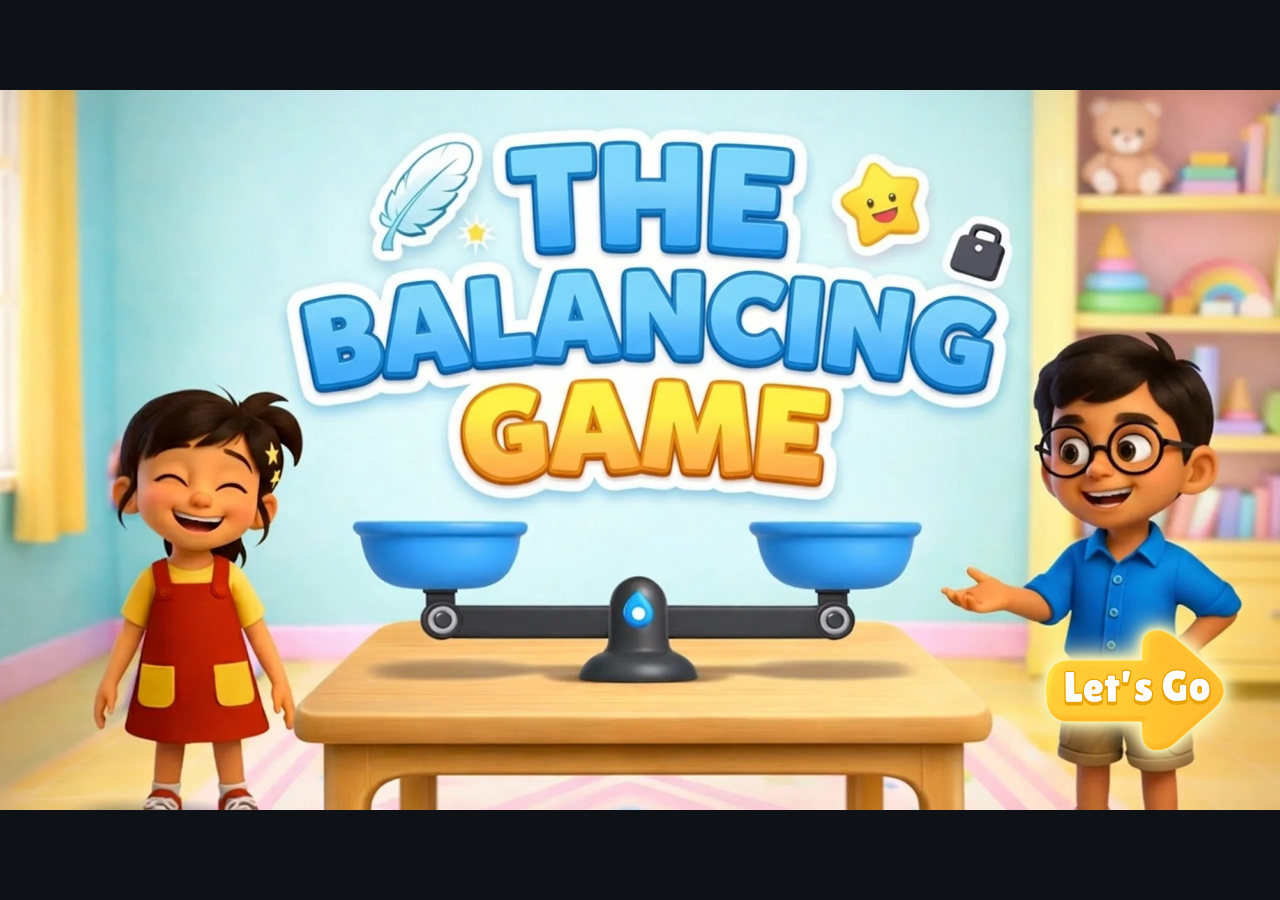
==== game/index.html @ 025f0ee3 "done" ====
<!DOCTYPE html>
<!-- Balancing Act — learner build embedded in the flipbook (god-mode dev suite
     removed). embed-bridge.js talks to the parent flipbook via postMessage and
     preloads all level art + voice-overs during idle time. -->
<html lang="en">
<head>
  <meta charset="UTF-8" />
  <meta name="viewport" content="width=device-width, initial-scale=1.0, maximum-scale=1.0, user-scalable=no" />
  <title>Fancy Dress 2 — Balancing Act</title>
  <link rel="stylesheet" href="css/style.css?v=2" />
  <link rel="stylesheet" href="needle-fix.css?v=2" />
</head>
<body>
  <div id="viewport">
    <div id="stage"></div>
  </div>
  <script src="js/data.js"></script>
  <script src="js/engine.js?v=2"></script>
  <script src="js/vo-sync.js"></script>
  <script src="js/controllers.js"></script>
  <script src="js/main.js"></script>
  <script src="needle-fix.js?v=2"></script>
  <!-- Flipbook embed bridge: postMessage handshake + idle-time asset preloader -->
  <script src="js/embed-bridge.js"></script>
</body>
</html>
---- game/css/style.css ----
@font-face {
  font-family: "Lilita One";
  src: url("../assets/fonts/LilitaOne-Regular.ttf") format("truetype");
  font-weight: normal;
  font-display: swap;
}

* { margin: 0; padding: 0; box-sizing: border-box; }
/* no text carets, no accidental text selection, no image dragging anywhere in the game */
#stage, #stage * {
  caret-color: transparent;
  -webkit-user-select: none; -moz-user-select: none; user-select: none;
  -webkit-user-drag: none; -webkit-touch-callout: none;
}
#stage img { -webkit-user-drag: none; user-select: none; pointer-events: none; }
html, body {
  width: 100%; height: 100%; overflow: hidden;
  background: #0e1116;
  font-family: "Lilita One", system-ui, sans-serif;
}
#viewport {
  position: fixed; inset: 0; overflow: hidden;
  display: flex; align-items: center; justify-content: center;
}
#stage {
  position: absolute; left: 50%; top: 50%;
  transform: translate(-50%, -50%) scale(1);
  transform-origin: center center;
  overflow: hidden;
  background: #000;
}

.unode {
  position: absolute;
  transform-origin: 50% 50%;
  will-change: transform;
  pointer-events: none; /* only elements wired with a click handler opt back in (see engine onClick) */
}

.utext { display: flex; overflow: visible; }
.utext-inner {
  font-family: "Lilita One", system-ui, sans-serif;
  line-height: 1.05;
  width: 100%;
  white-space: pre-wrap;
  word-break: break-word;
  letter-spacing: 0.005em;
}

.unode.pressed { filter: brightness(0.92); }
.unode[data-interactable="1"], .unode[data-interactable="0"] { cursor: pointer; }
.unode[data-interactable="0"] { cursor: default; }

/* runtime-spawned cubes */
.cube {
  position: absolute;
  background-repeat: no-repeat;
  background-position: center;
  background-size: contain;
  transform-origin: 50% 50%;
  pointer-events: none;
}

/* simplified hint: pulsing ring on target (stand-in for the animated hand prefab) */
/* soft circular glow fallback (used only where there is no authored glow/hand) */
.hint-ring {
  position: absolute; inset: -8%;
  border-radius: 50%;
  box-shadow: 0 0 0 6px rgba(255, 214, 63, 0.85), 0 0 26px 6px rgba(255, 214, 63, 0.55);
  pointer-events: none;
  animation: hintpulse 0.9s ease-in-out infinite;
}
@keyframes hintpulse {
  0%, 100% { transform: scale(1); opacity: 0.95; }
  50% { transform: scale(1.06); opacity: 0.5; }
}

/* animated hand / pointer nudge (tutorial cue) */
/* frame_00_delay-0.02s.webp is a large, mostly-transparent square canvas with the
   pointing hand centred, so the box is sized generously and the animation plays itself. */
.hint-hand {
  position: absolute;
  width: 210px; height: 210px;   /* JS anchors the gif's fingertip onto the target */
  background: url('../assets/img/frame_00_delay-0.02s.webp') center/contain no-repeat;
  pointer-events: none;
  z-index: 60;
  transform-origin: 50% 38%;
  animation: handtap 1.1s ease-in-out infinite;
  filter: drop-shadow(0 6px 8px rgba(0,0,0,0.28));
}
@keyframes handtap {
  0%, 100% { transform: translate(0, 10px) scale(1); }
  45%      { transform: translate(0, -4px) scale(0.96); }
  60%      { transform: translate(0, -4px) scale(0.96); }
}
@media (prefers-reduced-motion: reduce) {
  .hint-hand { animation: none; }
  .hint-ring { animation: none; }
  #rotate-overlay .rotate-phone { animation: none; }
}

/* "Please rotate your device" overlay — shown on touch devices in portrait */
#rotate-overlay {
  position: fixed; inset: 0;
  display: none;
  flex-direction: column;
  align-items: center; justify-content: center;
  background: #0e1116;
  color: #fff;
  text-align: center;
  padding: 24px;
  z-index: 100000;
}
#rotate-overlay.show { display: flex; }
#rotate-overlay .rotate-phone {
  font-size: 84px;
  line-height: 1;
  transform-origin: 50% 50%;
  animation: rotatehint 1.8s ease-in-out infinite;
}
#rotate-overlay .rotate-text {
  font-family: "Lilita One", system-ui, sans-serif;
  font-size: 28px;
  margin-top: 22px;
}
#rotate-overlay .rotate-sub {
  font-family: system-ui, sans-serif;
  font-size: 15px;
  opacity: 0.65;
  margin-top: 10px;
}
@keyframes rotatehint {
  0%, 28%   { transform: rotate(0deg); }
  60%, 100% { transform: rotate(-90deg); }
}

/* confetti */
.confetti-layer { position: absolute; inset: 0; pointer-events: none; z-index: 9999; overflow: visible; }
.confetti-piece { position: absolute; border-radius: 2px; will-change: transform, opacity; }
---- game/needle-fix.css ----
#stage [data-name="needle"] {
  position: absolute !important;

  /* Automatically centers an 87px needle.
     For a 251px parent, this becomes left: 82px. */
  left: calc(50% - 43.5px) !important;
  top: 100px !important;

  width: 87px !important;
  height: 97px !important;

  /* Pivot on the bearing dot (~62% down) where the needle meets the fulcrum, so
     the tip sweeps a wide, obvious arc like a real gauge — a centre pivot just
     spins it in place and the tilt barely reads. */
  transform-origin: 50% 62% !important;

  will-change: transform;
  pointer-events: none;
}
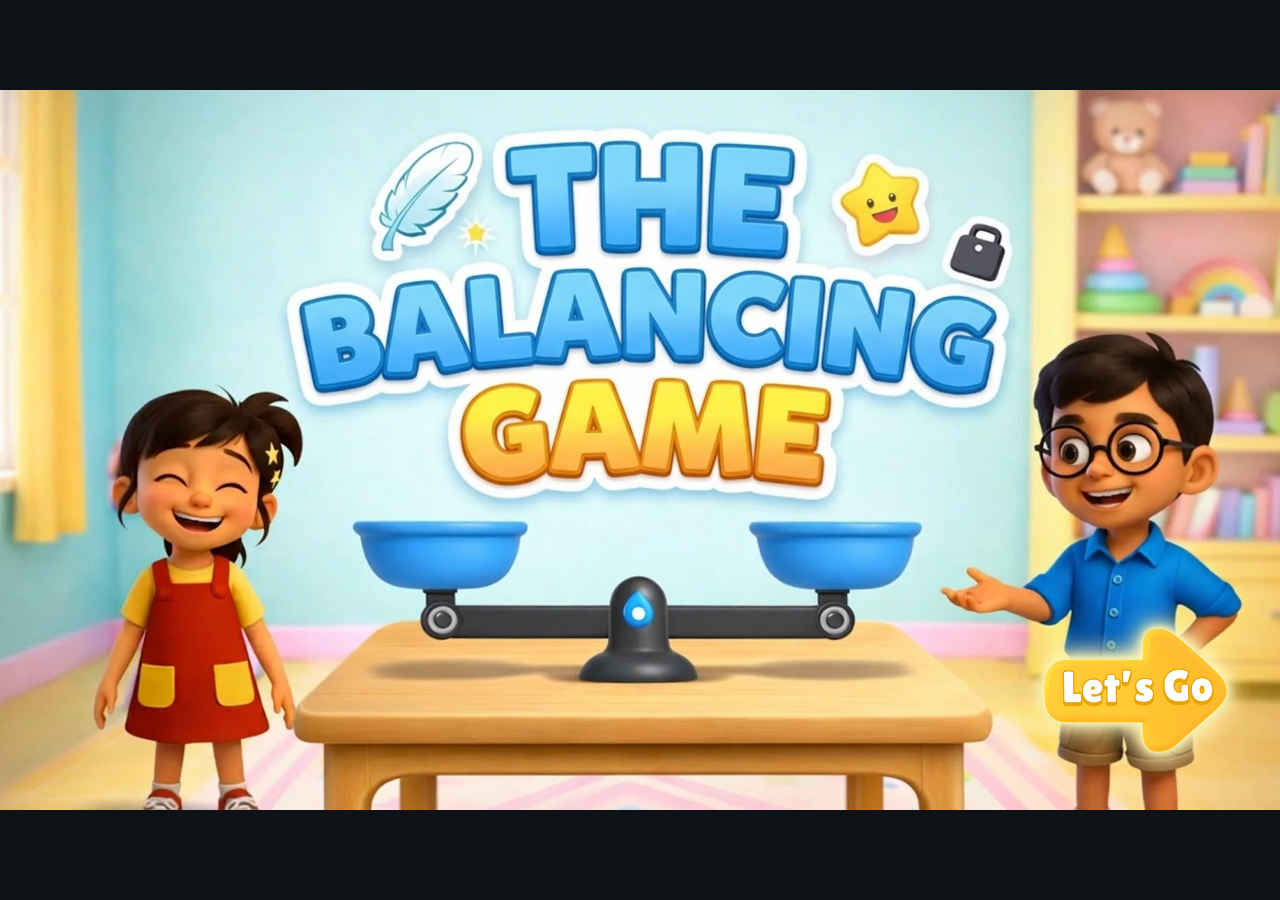
==== commit 0ef955d2: "done" ====
--- a/game/index.html
+++ b/game/index.html
@@ -7,6 +7,8 @@
   <meta charset="UTF-8" />
   <meta name="viewport" content="width=device-width, initial-scale=1.0, maximum-scale=1.0, user-scalable=no" />
   <title>Fancy Dress 2 — Balancing Act</title>
+  <!-- Inline favicon (data URI) — avoids the favicon.ico 404 when opened standalone. -->
+  <link rel="icon" href="data:image/svg+xml,%3Csvg xmlns='http://www.w3.org/2000/svg' viewBox='0 0 100 100'%3E%3Ctext y='0.9em' font-size='90'%3E%E2%9A%96%3C/text%3E%3C/svg%3E" />
   <link rel="stylesheet" href="css/style.css?v=2" />
   <link rel="stylesheet" href="needle-fix.css?v=2" />
 </head>
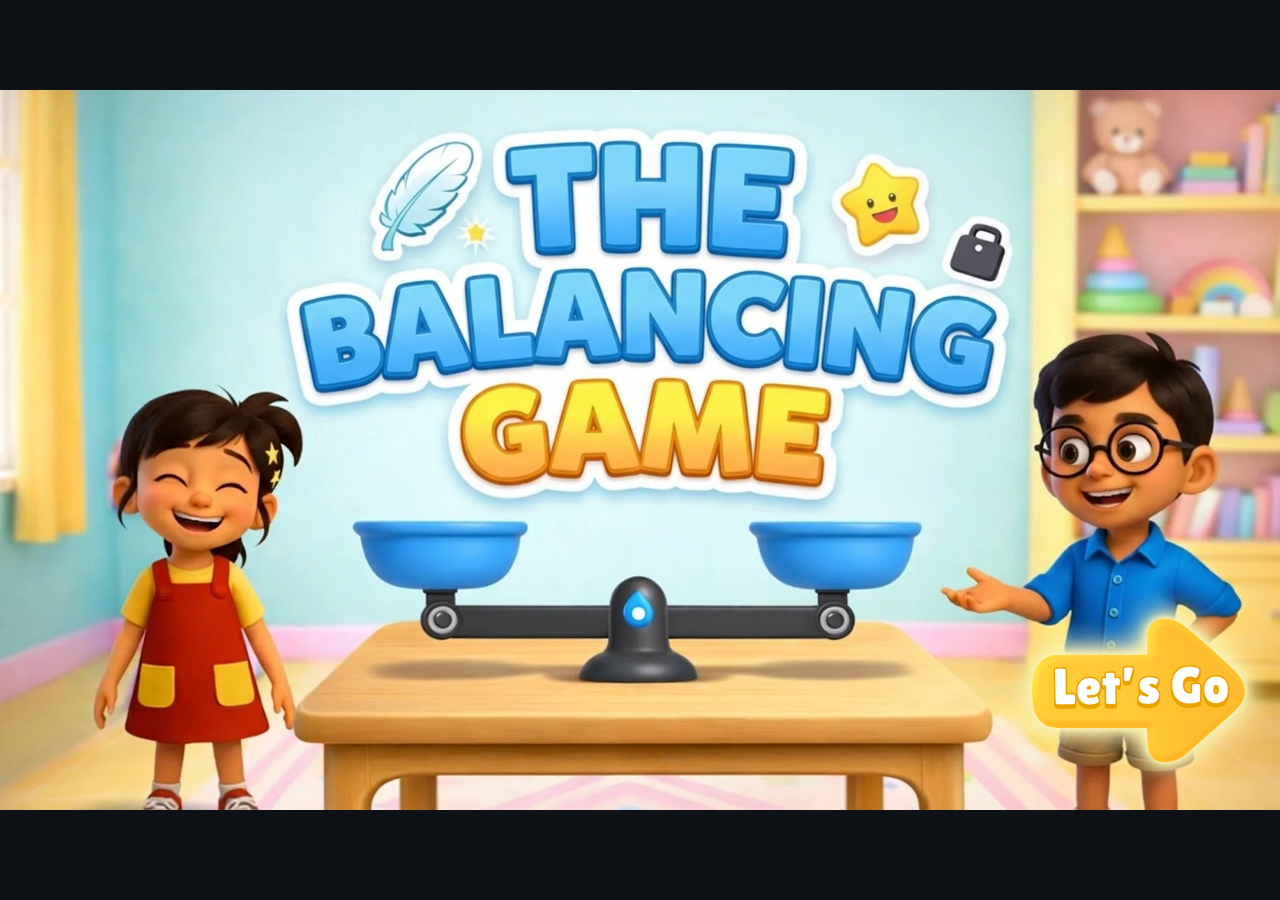
==== commit 136738c9: "done" ====
--- a/game/index.html
+++ b/game/index.html
@@ -1,15 +1,13 @@
 <!DOCTYPE html>
-<!-- Balancing Act — learner build embedded in the flipbook (god-mode dev suite
-     removed). embed-bridge.js talks to the parent flipbook via postMessage and
-     preloads all level art + voice-overs during idle time. -->
 <html lang="en">
 <head>
   <meta charset="UTF-8" />
   <meta name="viewport" content="width=device-width, initial-scale=1.0, maximum-scale=1.0, user-scalable=no" />
   <title>Fancy Dress 2 — Balancing Act</title>
-  <!-- Inline favicon (data URI) — avoids the favicon.ico 404 when opened standalone. -->
-  <link rel="icon" href="data:image/svg+xml,%3Csvg xmlns='http://www.w3.org/2000/svg' viewBox='0 0 100 100'%3E%3Ctext y='0.9em' font-size='90'%3E%E2%9A%96%3C/text%3E%3C/svg%3E" />
-  <link rel="stylesheet" href="css/style.css?v=2" />
+  <!-- The display face is used by the very first line of text; preloading it means the text is
+       drawn in Lilita One from the start instead of swapping fonts and re-flowing. -->
+  <link rel="preload" href="assets/fonts/LilitaOne-Regular.ttf" as="font" type="font/ttf" crossorigin />
+  <link rel="stylesheet" href="css/style.css?v=8" />
   <link rel="stylesheet" href="needle-fix.css?v=2" />
 </head>
 <body>
@@ -17,12 +15,20 @@
     <div id="stage"></div>
   </div>
   <script src="js/data.js"></script>
-  <script src="js/engine.js?v=2"></script>
-  <script src="js/vo-sync.js"></script>
-  <script src="js/controllers.js"></script>
+  <script src="js/sfx.js?v=8"></script>
+  <script src="js/engine.js?v=8"></script>
+  <script src="js/vo-sync.js?v=8"></script>
+  <script src="js/controllers.js?v=8"></script>
   <script src="js/main.js"></script>
   <script src="needle-fix.js?v=2"></script>
-  <!-- Flipbook embed bridge: postMessage handshake + idle-time asset preloader -->
+  <!-- Flipbook handshake (LAST, after main.js): "Let's Go" → the book expands this
+       iframe to fullscreen; game over → the book shrinks it back and turns the
+       page. Also warms every level's art + VO while the intro screen is up.
+       No-ops when the game is opened standalone (not in an iframe). -->
   <script src="js/embed-bridge.js"></script>
+
+  <!-- God Mode developer & testing suite: NOT shipped in the learner build (the
+       tags are removed here on purpose — the god-mode/ folder is kept for dev,
+       and .vercelignore keeps it out of the deploy). -->
 </body>
 </html>
--- a/game/css/style.css
+++ b/game/css/style.css
@@ -137,3 +137,24 @@
 /* confetti */
 .confetti-layer { position: absolute; inset: 0; pointer-events: none; z-index: 9999; overflow: visible; }
 .confetti-piece { position: absolute; border-radius: 2px; will-change: transform, opacity; }
+
+/* "pop" cue — the thing being named bounces as the narration reaches its name, so the words
+   and the objects on screen are tied together. Driven by Engine.pop(); two keyframe sets
+   because spawned blocks are centred with a translate that the animation must preserve. */
+@keyframes vopop {
+  0%   { transform: scale(1); }
+  32%  { transform: scale(1.13); }
+  62%  { transform: scale(0.985); }
+  100% { transform: scale(1); }
+}
+@keyframes vopop-centred {
+  0%   { transform: translate(-50%, -50%) scale(1); }
+  32%  { transform: translate(-50%, -50%) scale(1.15); }
+  62%  { transform: translate(-50%, -50%) scale(0.985); }
+  100% { transform: translate(-50%, -50%) scale(1); }
+}
+.vo-pop { animation: vopop 0.5s cubic-bezier(.34, 1.4, .64, 1) both; }
+.cube:not(.plate-sample).vo-pop { animation-name: vopop-centred; }
+@media (prefers-reduced-motion: reduce) {
+  .vo-pop { animation: none; }
+}
